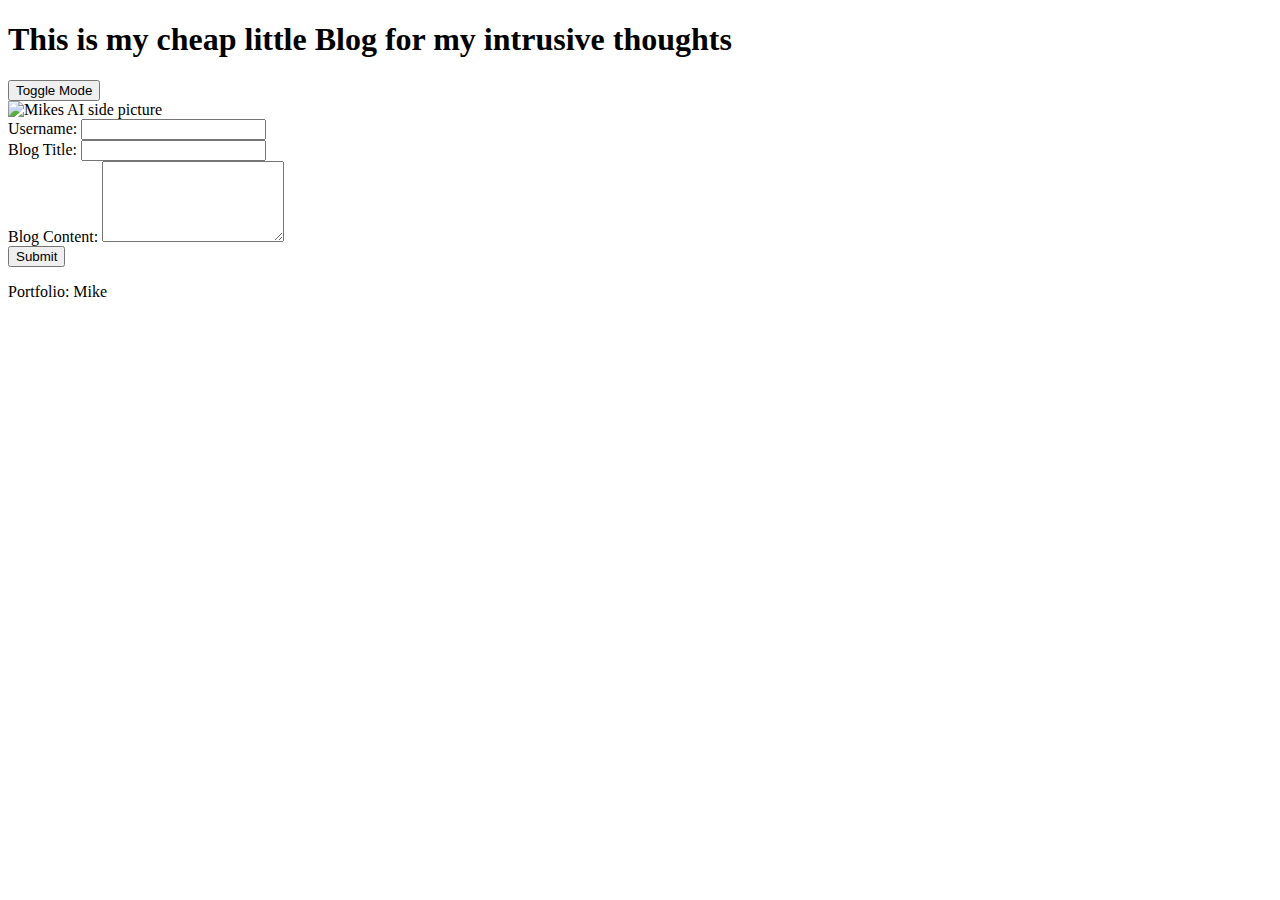
==== index.html @ 7029a0a4 "added more items and started applying some visuals" ====
<!DOCTYPE html>
<html lang="en">
<head>
  <meta charset="UTF-8">
  <meta name="viewport" content="width=device-width, initial-scale=1.0">
  <link rel="stylesheet" href="assets/css/styles.css">
  <title>Mike's Blog - Home</title>
</head>
<body>
  <header>
    <h1>This is my cheap little Blog for my intrusive thoughts</h1>
    <button id="toggleMode">Toggle Mode</button>
  </header>
  <main>
    <div class="circle-container">
      <img src="Assets\images\meno.jpg" alt="Mikes AI side picture" id="profile-image">
    </div>
    <div class="line"></div>
    <div class="form-container">
      <form id="blogForm">
        <div class="form-group">
          <label for="username">Username:</label>
          <input type="text" id="username" name="username" required>
        </div>
        <div class="form-group">
          <label for="title">Blog Title:</label>
          <input type="text" id="title" name="title" required>
        </div>
        <div class="form-group">
          <label for="content">Blog Content:</label>
          <textarea id="content" name="content" rows="5" required></textarea>
        </div>
        <button type="submit">Submit</button>
      </form>
    </div>  
  </main>
  <footer>
    <p><span>Portfolio:</span> Mike</p>
  </footer>
  <script src="assets/js/form.js"></script>
</body>
</html>
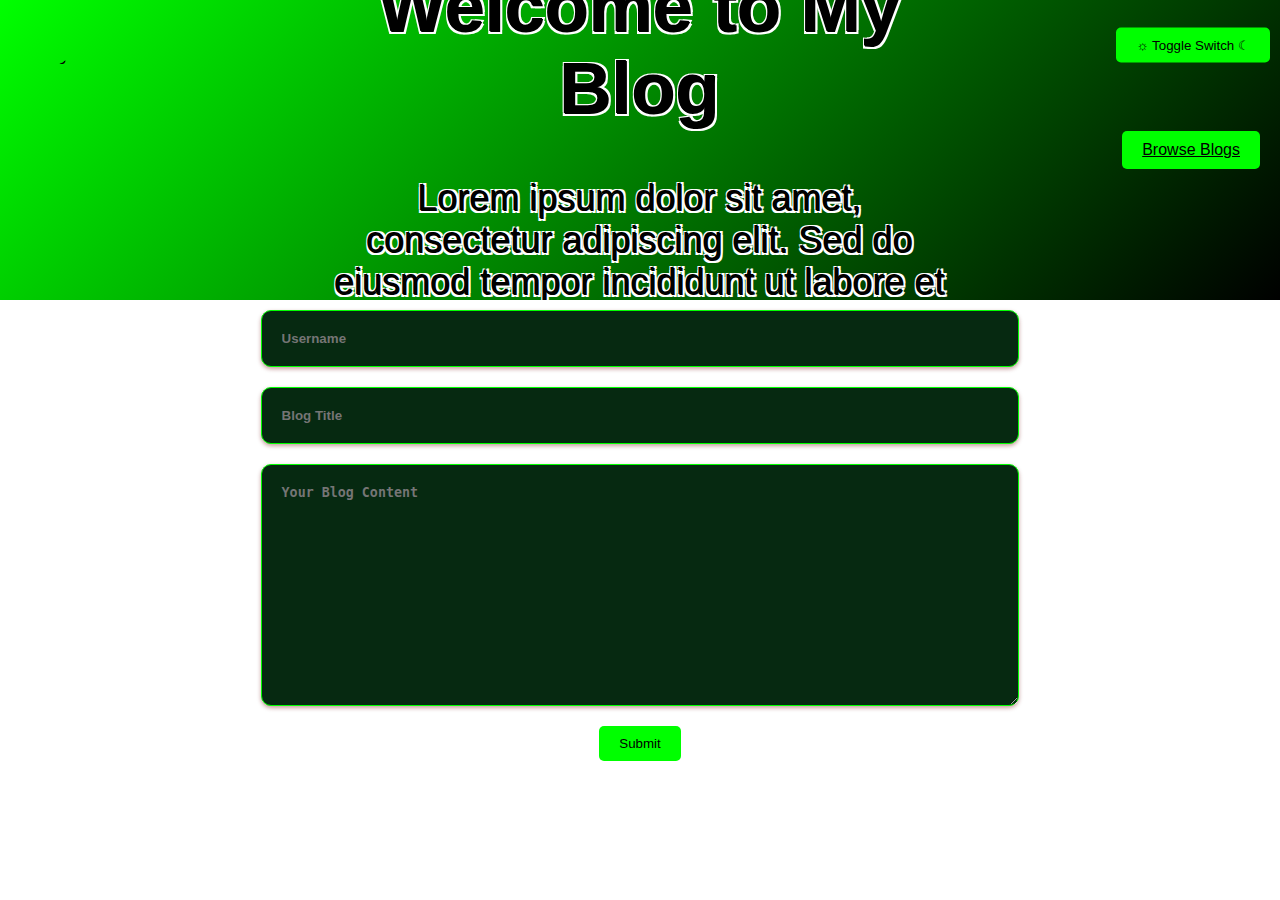
==== commit 8b03600d: "I need to stop putting the words done or final as it seems like it never ends when I do" ====
--- a/index.html
+++ b/index.html
@@ -1,42 +1,41 @@
 <!DOCTYPE html>
 <html lang="en">
 <head>
-  <meta charset="UTF-8">
-  <meta name="viewport" content="width=device-width, initial-scale=1.0">
-  <link rel="stylesheet" href="assets/css/styles.css">
-  <title>Mike's Blog - Home</title>
+    <meta charset="UTF-8">
+    <meta name="viewport" content="width=device-width, initial-scale=1.0">
+    <title>Mikeit</title>
+    <link rel="stylesheet" href="Assets/css/styles.css">
 </head>
 <body>
-  <header>
-    <h1>This is my cheap little Blog for my intrusive thoughts</h1>
-    <button id="toggleMode">Toggle Mode</button>
-  </header>
-  <main>
-    <div class="circle-container">
-      <img src="Assets\images\meno.jpg" alt="Mikes AI side picture" id="profile-image">
-    </div>
-    <div class="line"></div>
-    <div class="form-container">
-      <form id="blogForm">
-        <div class="form-group">
-          <label for="username">Username:</label>
-          <input type="text" id="username" name="username" required>
-        </div>
-        <div class="form-group">
-          <label for="title">Blog Title:</label>
-          <input type="text" id="title" name="title" required>
-        </div>
-        <div class="form-group">
-          <label for="content">Blog Content:</label>
-          <textarea id="content" name="content" rows="5" required></textarea>
-        </div>
-        <button type="submit">Submit</button>
-      </form>
-    </div>  
-  </main>
-  <footer>
-    <p><span>Portfolio:</span> Mike</p>
-  </footer>
-  <script src="assets/js/form.js"></script>
+
+    <header class="header">
+        <img src="Assets/images/meno.jpg" alt="Meno" class="meno" style="width: 200px; height: 200px;">
+        <section class="intro">
+            <h1>Welcome to My Blog</h1>
+            <p>Lorem ipsum dolor sit amet, consectetur adipiscing elit. Sed do eiusmod tempor incididunt ut labore et dolore magna aliqua.</p>
+        </section>
+        <button id="toggleBtn">☼ Toggle Switch ☾</button><!-- Add toggle mode button -->
+        <a href="blog.html" class="browse">Browse Blogs</a> 
+    </header>
+
+    <main class="main">
+        <section class="form-section">
+            <form id="blogForm" class="blog-form">
+                <input type="text" id="username" placeholder="Username">
+                <input type="text" id="blogTitle" placeholder="Blog Title">
+                <textarea id="blogContent" placeholder="Your Blog Content"></textarea>
+                <button type="button" id="submitBtn">Submit</button> <!-- Change button type to button -->
+            </form>
+        </section>
+    </main>
+    <footer class="footer">
+        <p>For more of my projects, check out my Github Repositories:</p>
+        <a href="https://github.com/SirMikeD" target="_blank">
+          <img src="Assets/images/github-mark.png" alt="GitHub Logo">
+        </a>
+      </footer>
+
+    <script src="Assets/js/logic.js"></script>
+
 </body>
-</html>
+</html>--- a/Assets/css/styles.css
+++ b/Assets/css/styles.css
@@ -0,0 +1,192 @@
+/* General styles */
+body {
+  margin: 0;
+  padding: 0;
+  font-family: Arial, sans-serif;
+  background-image: url('../images/TopBg.jpg'); /* Dark mode background image */
+  background-size: cover;
+  background-position: center;
+  color: #000000;
+  display: flex;
+  flex-direction: column;
+  min-height: 100vh; /* Ensure body takes up at least the full height of the viewport */
+}
+
+/* Header styles */
+.header {
+  position: relative;
+  height: 300px;
+  background: linear-gradient(135deg, #00ff00, #000);
+  overflow: hidden;
+}
+
+.meno {
+  position: absolute;
+  top: 50%;
+  left: 10px;
+  transform: translateY(-50%);
+  width: 200px;
+  height: 200px;
+  border-radius: 50%;
+  object-fit: cover;
+}
+
+.intro {
+  position: absolute;
+  top: 50%;
+  left: 50%;
+  transform: translate(-50%, -50%);
+  text-align: center;
+  font-size: 36px;
+  text-shadow: -1px -1px 0 #000, 
+    1px -1px 0 #fff, 
+    -1px 1px 0 #fff, 
+    1px 1px 0 #fff, 
+    -2px -2px 0 #fff, 
+    2px -2px 0 #fff, 
+    -2px 2px 0 #fff, 
+    2px 2px 0 #fff;
+}
+
+/* Toggle button styles */
+#toggleBtn {
+  position: absolute;
+  top: 15%;
+  right: 10px;
+  transform: translateY(-50%);
+  padding: 10px 20px;
+  background: #00ff00; /* Green background */
+  color: #000;
+  border: none;
+  border-radius: 5px;
+  cursor: pointer;
+}
+
+/* Button styles */
+.button {
+  display: inline-block;
+  padding: 10px 20px;
+  border: none;
+  border-radius: 5px; /* Adjust border-radius to match toggle switch */
+  cursor: pointer;
+}
+
+.browse {
+  position: absolute;
+  top: 50%;
+  right: 20px;
+  transform: translateY(-50%);
+  padding: 10px 20px;
+  color: #000;
+  background: #00ff00; /* Green background */
+  border: none;
+  border-radius: 5px; /* Adjust border-radius to match toggle switch */
+}
+
+#submitBtn {
+  display: block;
+  margin: 10px auto 0;
+  width: fit-content;
+  padding: 10px 20px;
+  background: #00ff00; /* Green background */
+  color: #000;
+  border: none;
+  border-radius: 5px; /* Adjust border-radius to match toggle switch */
+  cursor: pointer;
+}
+
+/* Form styles */
+.blog-form input[type="text"],
+.blog-form textarea {
+  display: block;
+  color: #fff;
+  width: 56%;
+  font-weight: Bolder;
+  padding: 10px;
+  margin: 10px auto;
+  border: 1px solid #00ff00; /* Green border */
+  padding: 20px;
+  margin-bottom: 20px;
+  background-color: rgb(6, 41, 17);
+  border-radius: 10px;
+  box-shadow: 0 2px 4px rgba(110, 2, 2, 0.4);
+}
+
+#blogContent {
+  height: 200px;
+}
+
+/* Footer styles */
+.footer {
+  text-align: center;
+  background-image: url('../images/ambg.jpg'); /* Footer background image */
+  padding: 20px;
+  margin-top: auto; /* Push the footer to the bottom of the page */
+}
+
+.footer p {
+  color: #fff;
+}
+
+.footer img {
+  width: 50px; /* Adjust image size as needed */
+  margin-top: 10px; /* Add some space between text and image */
+  filter: brightness(0) invert(1); /* Make the image black */
+}
+
+.footer img:hover {
+  filter: brightness(2) invert(1); /* Adjust brightness on hover */
+}
+
+/* Light mode styles */
+.light-mode {
+  background-image: url('../images/TopBgWhite.jpg'); /* Light mode background image */
+}
+
+.light-mode .header {
+  background: linear-gradient(135deg, #000, #00ff00);
+}
+
+.light-mode .meno {
+  filter: brightness(1.8) invert(1);
+}
+
+.light-mode .intro {
+  color: #000;
+}
+
+.light-mode header #toggleBtn {
+  color: #fff;
+  background: #000;
+}
+
+.light-mode .browse {
+  color: #fff;
+  background: #000;
+}
+
+.light-mode .blog-form input[type="text"],
+.light-mode .blog-form textarea {
+  background-color: #fff;
+  color: #000;
+}
+
+.light-mode #submitBtn {
+  background: #000;
+  color: #fff;
+}
+
+/* Inverted colors for h1 and p in light mode */
+.light-mode .intro h1,
+.light-mode .intro p {
+  color: #fff; /* Invert text color */
+  text-shadow: -1px -1px 0 #000, /* Adjust shadow for inverted text */
+               1px -1px 0 #000, 
+              -1px 1px 0 #000, 
+               1px 1px 0 #000, 
+              -2px -2px 0 #fff, /* Adjust shadow for inverted text */
+               2px -2px 0 #fff, 
+              -2px 2px 0 #fff, 
+               2px 2px 0 #fff;
+}
+
